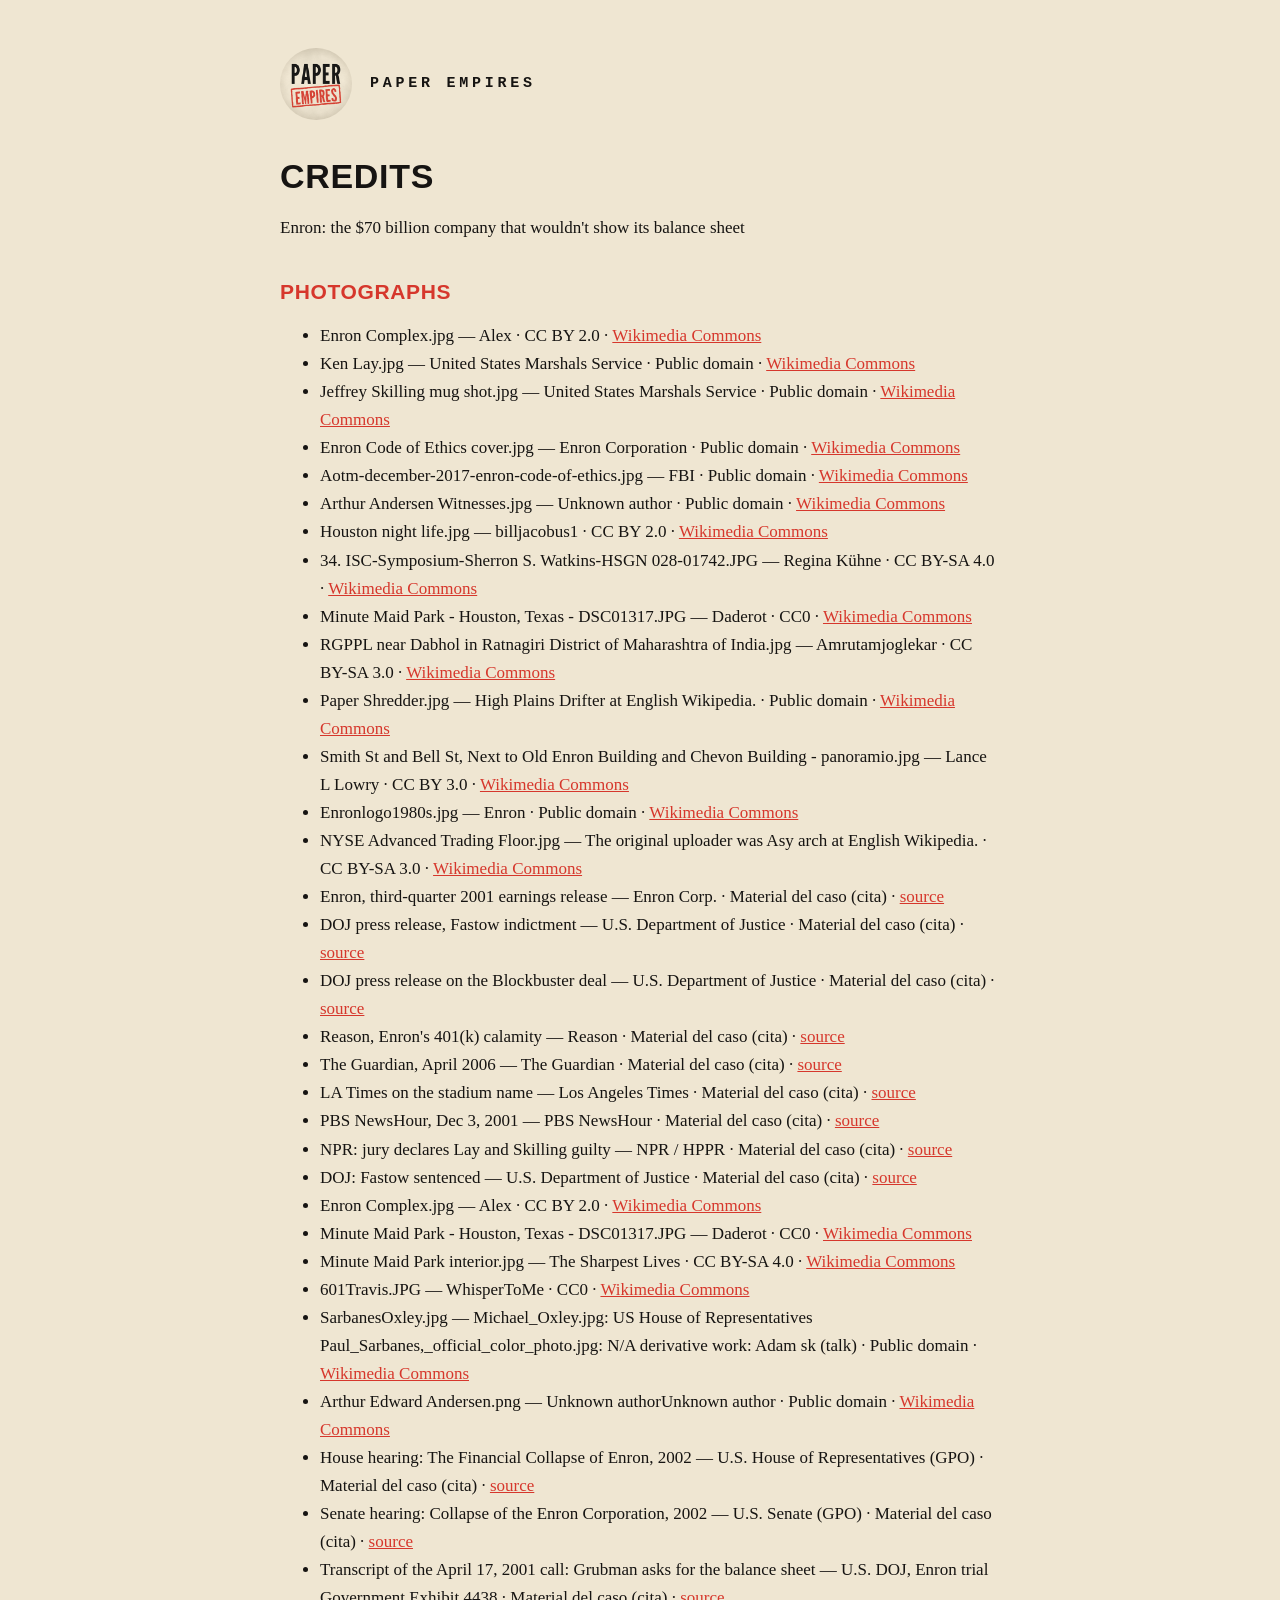
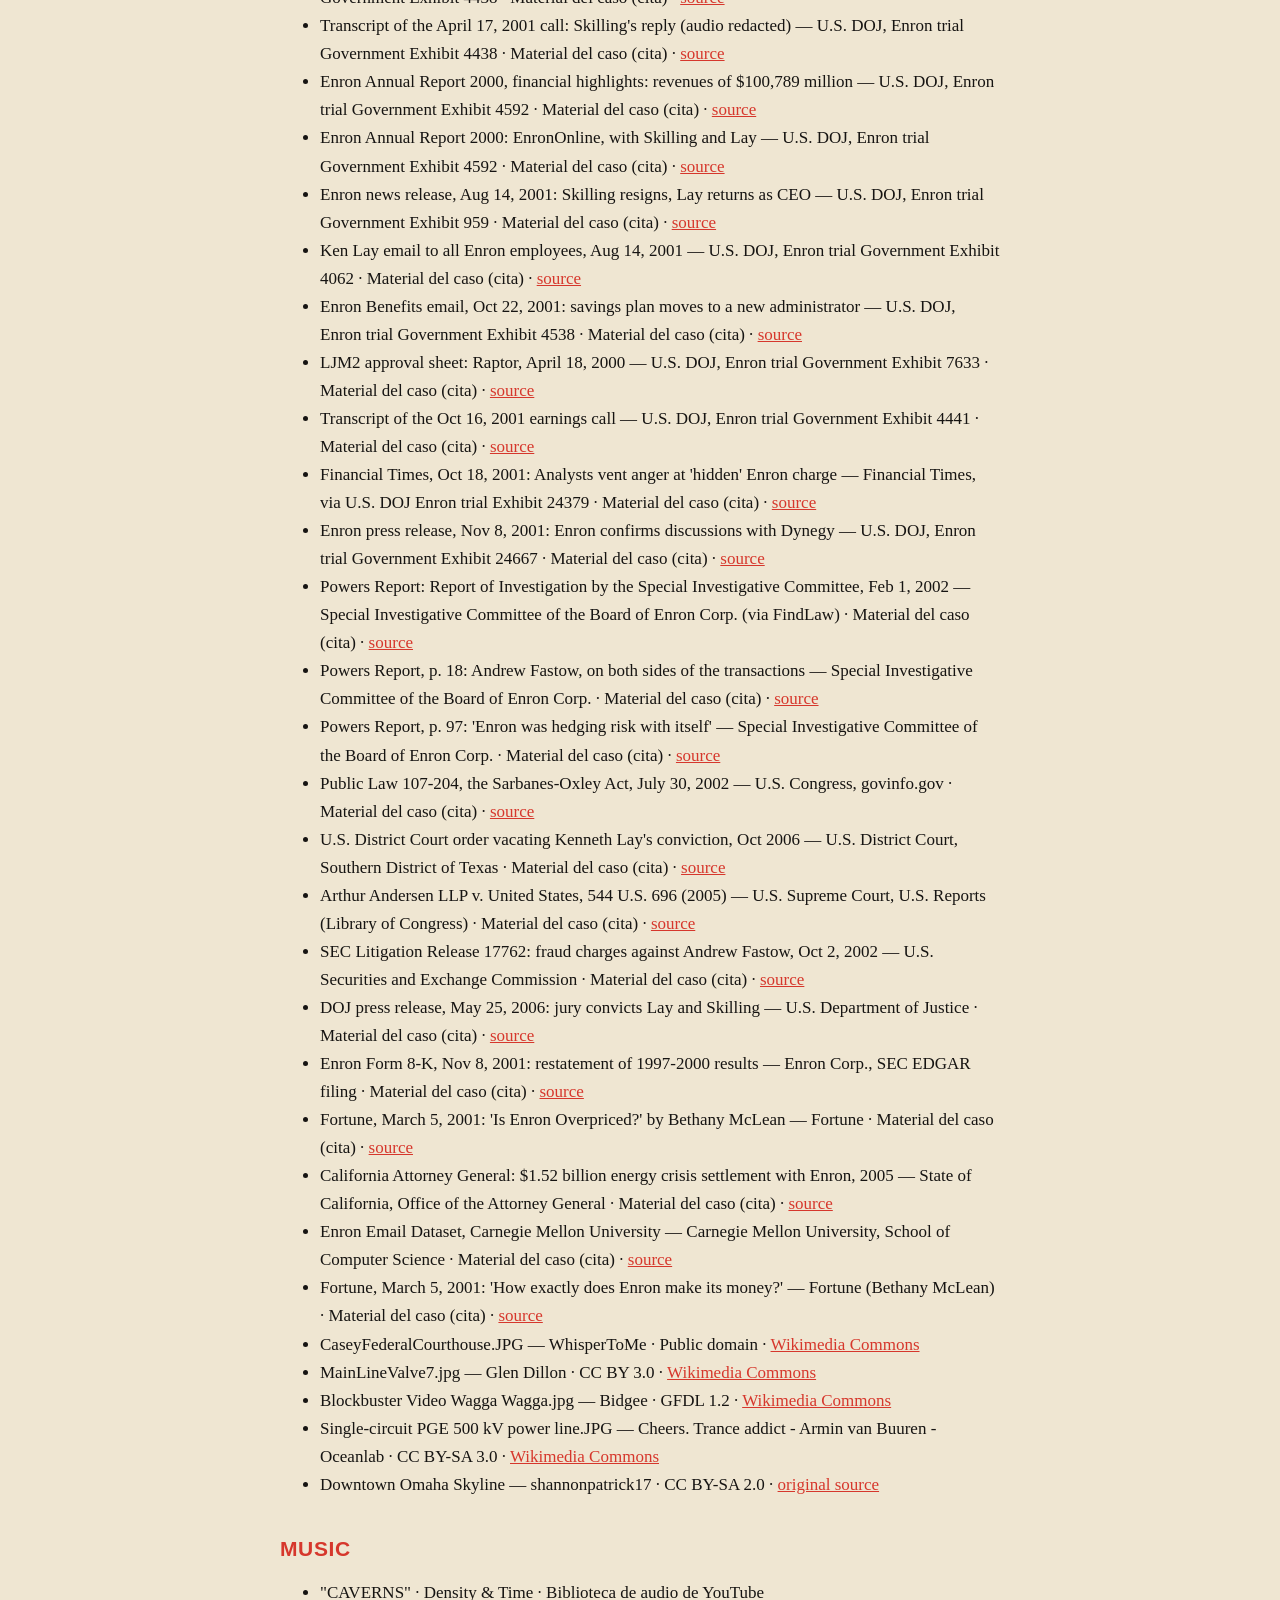
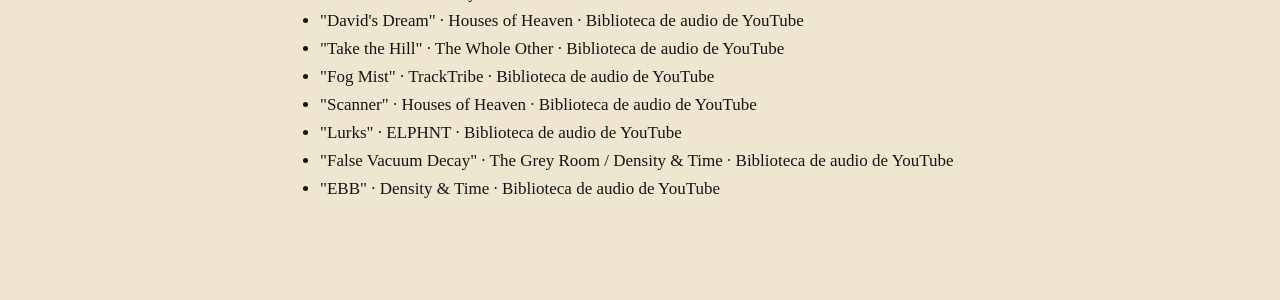
==== creditos/001-enron-en.html @ fd5f65e3 "Auto-sync 2026-11-05 07:31 (1 files)" ====
<!doctype html><html lang="en"><head><meta charset="utf-8"><meta name="viewport" content="width=device-width, initial-scale=1"><title>Credits · Enron: the $70 billion company that wouldn't show its balance sheet</title><link rel="stylesheet" href="../estilo.css"></head><body><main><header><img src="../logo-240.png" alt="Paper Empires"><a href="../">Paper Empires</a></header><h1>Credits</h1><p>Enron: the $70 billion company that wouldn't show its balance sheet</p><h2>Photographs</h2><ul><li>Enron Complex.jpg — Alex · CC BY 2.0 · <a href="https://commons.wikimedia.org/wiki/File:Enron_Complex.jpg">Wikimedia Commons</a></li><li>Ken Lay.jpg — United States Marshals Service · Public domain · <a href="https://commons.wikimedia.org/wiki/File:Ken_Lay.jpg">Wikimedia Commons</a></li><li>Jeffrey Skilling mug shot.jpg — United States Marshals Service · Public domain · <a href="https://commons.wikimedia.org/wiki/File:Jeffrey_Skilling_mug_shot.jpg">Wikimedia Commons</a></li><li>Enron Code of Ethics cover.jpg — Enron Corporation · Public domain · <a href="https://commons.wikimedia.org/wiki/File:Enron_Code_of_Ethics_cover.jpg">Wikimedia Commons</a></li><li>Aotm-december-2017-enron-code-of-ethics.jpg — FBI · Public domain · <a href="https://commons.wikimedia.org/wiki/File:Aotm-december-2017-enron-code-of-ethics.jpg">Wikimedia Commons</a></li><li>Arthur Andersen Witnesses.jpg — Unknown author · Public domain · <a href="https://commons.wikimedia.org/wiki/File:Arthur_Andersen_Witnesses.jpg">Wikimedia Commons</a></li><li>Houston night life.jpg — billjacobus1 · CC BY 2.0 · <a href="https://commons.wikimedia.org/wiki/File:Houston_night_life.jpg">Wikimedia Commons</a></li><li>34. ISC-Symposium-Sherron S. Watkins-HSGN 028-01742.JPG — Regina Kühne · CC BY-SA 4.0 · <a href="https://commons.wikimedia.org/wiki/File:34._ISC-Symposium-Sherron_S._Watkins-HSGN_028-01742.JPG">Wikimedia Commons</a></li><li>Minute Maid Park - Houston, Texas - DSC01317.JPG — Daderot · CC0 · <a href="https://commons.wikimedia.org/wiki/File:Minute_Maid_Park_-_Houston,_Texas_-_DSC01317.JPG">Wikimedia Commons</a></li><li>RGPPL near Dabhol in Ratnagiri District of Maharashtra of India.jpg — Amrutamjoglekar · CC BY-SA 3.0 · <a href="https://commons.wikimedia.org/wiki/File:RGPPL_near_Dabhol_in_Ratnagiri_District_of_Maharashtra_of_India.jpg">Wikimedia Commons</a></li><li>Paper Shredder.jpg — High Plains Drifter at English Wikipedia. · Public domain · <a href="https://commons.wikimedia.org/wiki/File:Paper_Shredder.jpg">Wikimedia Commons</a></li><li>Smith St and Bell St, Next to Old Enron Building and Chevon Building - panoramio.jpg — Lance L Lowry · CC BY 3.0 · <a href="https://commons.wikimedia.org/wiki/File:Smith_St_and_Bell_St,_Next_to_Old_Enron_Building_and_Chevon_Building_-_panoramio.jpg">Wikimedia Commons</a></li><li>Enronlogo1980s.jpg — Enron · Public domain · <a href="https://commons.wikimedia.org/wiki/File:Enronlogo1980s.jpg">Wikimedia Commons</a></li><li>NYSE Advanced Trading Floor.jpg — The original uploader was Asy arch at English Wikipedia. · CC BY-SA 3.0 · <a href="https://commons.wikimedia.org/wiki/File:NYSE_Advanced_Trading_Floor.jpg">Wikimedia Commons</a></li><li>Enron, third-quarter 2001 earnings release — Enron Corp. · Material del caso (cita) · <a href="https://picker.uchicago.edu/Enron/EarningsRelease%2810-16-01%29.pdf">source</a></li><li>DOJ press release, Fastow indictment — U.S. Department of Justice · Material del caso (cita) · <a href="https://www.justice.gov/archive/opa/pr/2002/October/02_crm_568.htm">source</a></li><li>DOJ press release on the Blockbuster deal — U.S. Department of Justice · Material del caso (cita) · <a href="https://www.justice.gov/archive/opa/pr/2003/March/03_crm_153.htm">source</a></li><li>Reason, Enron's 401(k) calamity — Reason · Material del caso (cita) · <a href="https://reason.com/2001/12/27/enrons-401k-calamity/">source</a></li><li>The Guardian, April 2006 — The Guardian · Material del caso (cita) · <a href="https://www.theguardian.com/business/2006/apr/14/corporatefraud.enron">source</a></li><li>LA Times on the stadium name — Los Angeles Times · Material del caso (cita) · <a href="https://www.latimes.com/archives/la-xpm-2002-feb-28-sp-enron28-story.html">source</a></li><li>PBS NewsHour, Dec 3, 2001 — PBS NewsHour · Material del caso (cita) · <a href="https://www.pbs.org/newshour/economy/business-july-dec01-enron_12-03">source</a></li><li>NPR: jury declares Lay and Skilling guilty — NPR / HPPR · Material del caso (cita) · <a href="https://www.hppr.org/2006-05-25/jury-declares-lay-and-skilling-guilty-of-fraud">source</a></li><li>DOJ: Fastow sentenced — U.S. Department of Justice · Material del caso (cita) · <a href="https://www.justice.gov/archive/opa/pr/2006/September/06_crm_647.html">source</a></li><li>Enron Complex.jpg — Alex · CC BY 2.0 · <a href="https://commons.wikimedia.org/wiki/File:Enron_Complex.jpg">Wikimedia Commons</a></li><li>Minute Maid Park - Houston, Texas - DSC01317.JPG — Daderot · CC0 · <a href="https://commons.wikimedia.org/wiki/File:Minute_Maid_Park_-_Houston,_Texas_-_DSC01317.JPG">Wikimedia Commons</a></li><li>Minute Maid Park interior.jpg — The Sharpest Lives · CC BY-SA 4.0 · <a href="https://commons.wikimedia.org/wiki/File:Minute_Maid_Park_interior.jpg">Wikimedia Commons</a></li><li>601Travis.JPG — WhisperToMe · CC0 · <a href="https://commons.wikimedia.org/wiki/File:601Travis.JPG">Wikimedia Commons</a></li><li>SarbanesOxley.jpg — Michael_Oxley.jpg: US House of Representatives Paul_Sarbanes,_official_color_photo.jpg: N/A derivative work: Adam sk (talk) · Public domain · <a href="https://commons.wikimedia.org/wiki/File:SarbanesOxley.jpg">Wikimedia Commons</a></li><li>Arthur Edward Andersen.png — Unknown authorUnknown author · Public domain · <a href="https://commons.wikimedia.org/wiki/File:Arthur_Edward_Andersen.png">Wikimedia Commons</a></li><li>House hearing: The Financial Collapse of Enron, 2002 — U.S. House of Representatives (GPO) · Material del caso (cita) · <a href="https://commons.wikimedia.org/wiki/File:THE_FINANCIAL_COLLAPSE_OF_ENRON_(IA_gov.gpo.fdsys.CHRG-107hhrg78506).pdf">source</a></li><li>Senate hearing: Collapse of the Enron Corporation, 2002 — U.S. Senate (GPO) · Material del caso (cita) · <a href="https://commons.wikimedia.org/wiki/File:COLLAPSE_OF_THE_ENRON_CORPORATION_(IA_gov.gpo.fdsys.CHRG-107shrg88896).pdf">source</a></li><li>Transcript of the April 17, 2001 call: Grubman asks for the balance sheet — U.S. DOJ, Enron trial Government Exhibit 4438 · Material del caso (cita) · <a href="https://www.justice.gov/archive/enron/exhibit/02-14/BBC-0001/Images/4438.001.PDF">source</a></li><li>Transcript of the April 17, 2001 call: Skilling's reply (audio redacted) — U.S. DOJ, Enron trial Government Exhibit 4438 · Material del caso (cita) · <a href="https://www.justice.gov/archive/enron/exhibit/02-14/BBC-0001/Images/4438.001.PDF">source</a></li><li>Enron Annual Report 2000, financial highlights: revenues of $100,789 million — U.S. DOJ, Enron trial Government Exhibit 4592 · Material del caso (cita) · <a href="https://www.justice.gov/archive/enron/exhibit/03-21/BBC-0001/Images/4592.001.PDF">source</a></li><li>Enron Annual Report 2000: EnronOnline, with Skilling and Lay — U.S. DOJ, Enron trial Government Exhibit 4592 · Material del caso (cita) · <a href="https://www.justice.gov/archive/enron/exhibit/03-21/BBC-0001/Images/4592.001.PDF">source</a></li><li>Enron news release, Aug 14, 2001: Skilling resigns, Lay returns as CEO — U.S. DOJ, Enron trial Government Exhibit 959 · Material del caso (cita) · <a href="https://www.justice.gov/archive/enron/exhibit/02-02/BBC-0001/Images/EXH023-00160.PDF">source</a></li><li>Ken Lay email to all Enron employees, Aug 14, 2001 — U.S. DOJ, Enron trial Government Exhibit 4062 · Material del caso (cita) · <a href="https://www.justice.gov/archive/enron/exhibit/03-02/BBC-0001/Images/EXH063-00135.PDF">source</a></li><li>Enron Benefits email, Oct 22, 2001: savings plan moves to a new administrator — U.S. DOJ, Enron trial Government Exhibit 4538 · Material del caso (cita) · <a href="https://www.justice.gov/archive/enron/exhibit/02-21/BBC-0001/Images/4538.001.PDF">source</a></li><li>LJM2 approval sheet: Raptor, April 18, 2000 — U.S. DOJ, Enron trial Government Exhibit 7633 · Material del caso (cita) · <a href="https://www.justice.gov/archive/enron/exhibit/03-15/BBC-0001/Images/7633.001.PDF">source</a></li><li>Transcript of the Oct 16, 2001 earnings call — U.S. DOJ, Enron trial Government Exhibit 4441 · Material del caso (cita) · <a href="https://www.justice.gov/archive/enron/exhibit/02-21/BBC-0001/Images/4441.001.PDF">source</a></li><li>Financial Times, Oct 18, 2001: Analysts vent anger at 'hidden' Enron charge — Financial Times, via U.S. DOJ Enron trial Exhibit 24379 · Material del caso (cita) · <a href="https://www.justice.gov/archive/enron/exhibit/04-27/BBC-0001/Images/24379.001.PDF">source</a></li><li>Enron press release, Nov 8, 2001: Enron confirms discussions with Dynegy — U.S. DOJ, Enron trial Government Exhibit 24667 · Material del caso (cita) · <a href="https://www.justice.gov/archive/enron/exhibit/04-19/BBC-0001/Images/24667.001.PDF">source</a></li><li>Powers Report: Report of Investigation by the Special Investigative Committee, Feb 1, 2002 — Special Investigative Committee of the Board of Enron Corp. (via FindLaw) · Material del caso (cita) · <a href="https://web.archive.org/web/2002/http://news.findlaw.com/hdocs/docs/enron/sicreport/sicreport020102.pdf">source</a></li><li>Powers Report, p. 18: Andrew Fastow, on both sides of the transactions — Special Investigative Committee of the Board of Enron Corp. · Material del caso (cita) · <a href="https://web.archive.org/web/2002/http://news.findlaw.com/hdocs/docs/enron/sicreport/sicreport020102.pdf">source</a></li><li>Powers Report, p. 97: 'Enron was hedging risk with itself' — Special Investigative Committee of the Board of Enron Corp. · Material del caso (cita) · <a href="https://web.archive.org/web/2002/http://news.findlaw.com/hdocs/docs/enron/sicreport/sicreport020102.pdf">source</a></li><li>Public Law 107-204, the Sarbanes-Oxley Act, July 30, 2002 — U.S. Congress, govinfo.gov · Material del caso (cita) · <a href="https://www.govinfo.gov/content/pkg/PLAW-107publ204/pdf/PLAW-107publ204.pdf">source</a></li><li>U.S. District Court order vacating Kenneth Lay's conviction, Oct 2006 — U.S. District Court, Southern District of Texas · Material del caso (cita) · <a href="https://www.txs.uscourts.gov/sites/txs/files/laydismissal.pdf">source</a></li><li>Arthur Andersen LLP v. United States, 544 U.S. 696 (2005) — U.S. Supreme Court, U.S. Reports (Library of Congress) · Material del caso (cita) · <a href="https://tile.loc.gov/storage-services/service/ll/usrep/usrep544/usrep544696/usrep544696.pdf">source</a></li><li>SEC Litigation Release 17762: fraud charges against Andrew Fastow, Oct 2, 2002 — U.S. Securities and Exchange Commission · Material del caso (cita) · <a href="https://www.sec.gov/litigation/litreleases/lr17762.htm">source</a></li><li>DOJ press release, May 25, 2006: jury convicts Lay and Skilling — U.S. Department of Justice · Material del caso (cita) · <a href="https://www.justice.gov/archive/opa/pr/2006/May/06_crm_328.html">source</a></li><li>Enron Form 8-K, Nov 8, 2001: restatement of 1997-2000 results — Enron Corp., SEC EDGAR filing · Material del caso (cita) · <a href="https://www.sec.gov/Archives/edgar/data/1024401/000095012901503835/h91831e8-k.txt">source</a></li><li>Fortune, March 5, 2001: 'Is Enron Overpriced?' by Bethany McLean — Fortune · Material del caso (cita) · <a href="https://fortune.com/article/is-enron-overpriced-fortune-2001/">source</a></li><li>California Attorney General: $1.52 billion energy crisis settlement with Enron, 2005 — State of California, Office of the Attorney General · Material del caso (cita) · <a href="https://oag.ca.gov/node/30172">source</a></li><li>Enron Email Dataset, Carnegie Mellon University — Carnegie Mellon University, School of Computer Science · Material del caso (cita) · <a href="https://www.cs.cmu.edu/~enron/">source</a></li><li>Fortune, March 5, 2001: 'How exactly does Enron make its money?' — Fortune (Bethany McLean) · Material del caso (cita) · <a href="https://fortune.com/article/is-enron-overpriced-fortune-2001/">source</a></li><li>CaseyFederalCourthouse.JPG — WhisperToMe · Public domain · <a href="https://commons.wikimedia.org/wiki/File:CaseyFederalCourthouse.JPG">Wikimedia Commons</a></li><li>MainLineValve7.jpg — Glen Dillon · CC BY 3.0 · <a href="https://commons.wikimedia.org/wiki/File:MainLineValve7.jpg">Wikimedia Commons</a></li><li>Blockbuster Video Wagga Wagga.jpg — Bidgee · GFDL 1.2 · <a href="https://commons.wikimedia.org/wiki/File:Blockbuster_Video_Wagga_Wagga.jpg">Wikimedia Commons</a></li><li>Single-circuit PGE 500 kV power line.JPG — Cheers. Trance addict - Armin van Buuren - Oceanlab · CC BY-SA 3.0 · <a href="https://commons.wikimedia.org/wiki/File:Single-circuit_PGE_500_kV_power_line.JPG">Wikimedia Commons</a></li><li>Downtown Omaha Skyline — shannonpatrick17 · CC BY-SA 2.0 · <a href="https://www.flickr.com/photos/10799351@N00/367151351">original source</a></li></ul><h2>Music</h2><ul><li>"CAVERNS" · Density &amp; Time · Biblioteca de audio de YouTube</li><li>"David's Dream" · Houses of Heaven · Biblioteca de audio de YouTube</li><li>"Take the Hill" · The Whole Other · Biblioteca de audio de YouTube</li><li>"Fog Mist" · TrackTribe · Biblioteca de audio de YouTube</li><li>"Scanner" · Houses of Heaven · Biblioteca de audio de YouTube</li><li>"Lurks" · ELPHNT · Biblioteca de audio de YouTube</li><li>"False Vacuum Decay" · The Grey Room / Density &amp; Time · Biblioteca de audio de YouTube</li><li>"EBB" · Density &amp; Time · Biblioteca de audio de YouTube</li></ul></main></body></html>
---- estilo.css ----
:root { --tinta: #161412; --crema: #efe6d2; --gris: #6b6155; --rojo: #d6372c; }
* { box-sizing: border-box; }
body { margin: 0; background: var(--crema); color: var(--tinta); font: 17px/1.65 Georgia, "Times New Roman", serif; }
main { max-width: 760px; margin: 0 auto; padding: 48px 20px 80px; }
header { display: flex; align-items: center; gap: 18px; margin-bottom: 36px; }
header img { width: 72px; height: 72px; border-radius: 50%; }
header a { color: var(--tinta); text-decoration: none; font: 600 15px/1.2 "Courier New", monospace; letter-spacing: 0.25em; text-transform: uppercase; }
h1 { font: 700 34px/1.2 Impact, "Arial Narrow", sans-serif; letter-spacing: 0.02em; text-transform: uppercase; margin: 0 0 8px; }
h2 { font: 700 21px/1.3 Impact, "Arial Narrow", sans-serif; letter-spacing: 0.03em; text-transform: uppercase; color: var(--rojo); margin: 36px 0 8px; }
p, li { color: var(--tinta); }
.fecha, footer { color: var(--gris); font: 14px/1.5 "Courier New", monospace; }
a { color: var(--rojo); }
hr { border: 0; border-top: 1px solid #cfc3a8; margin: 56px 0 24px; }
nav { margin-top: 28px; display: flex; gap: 22px; flex-wrap: wrap; font: 15px "Courier New", monospace; }
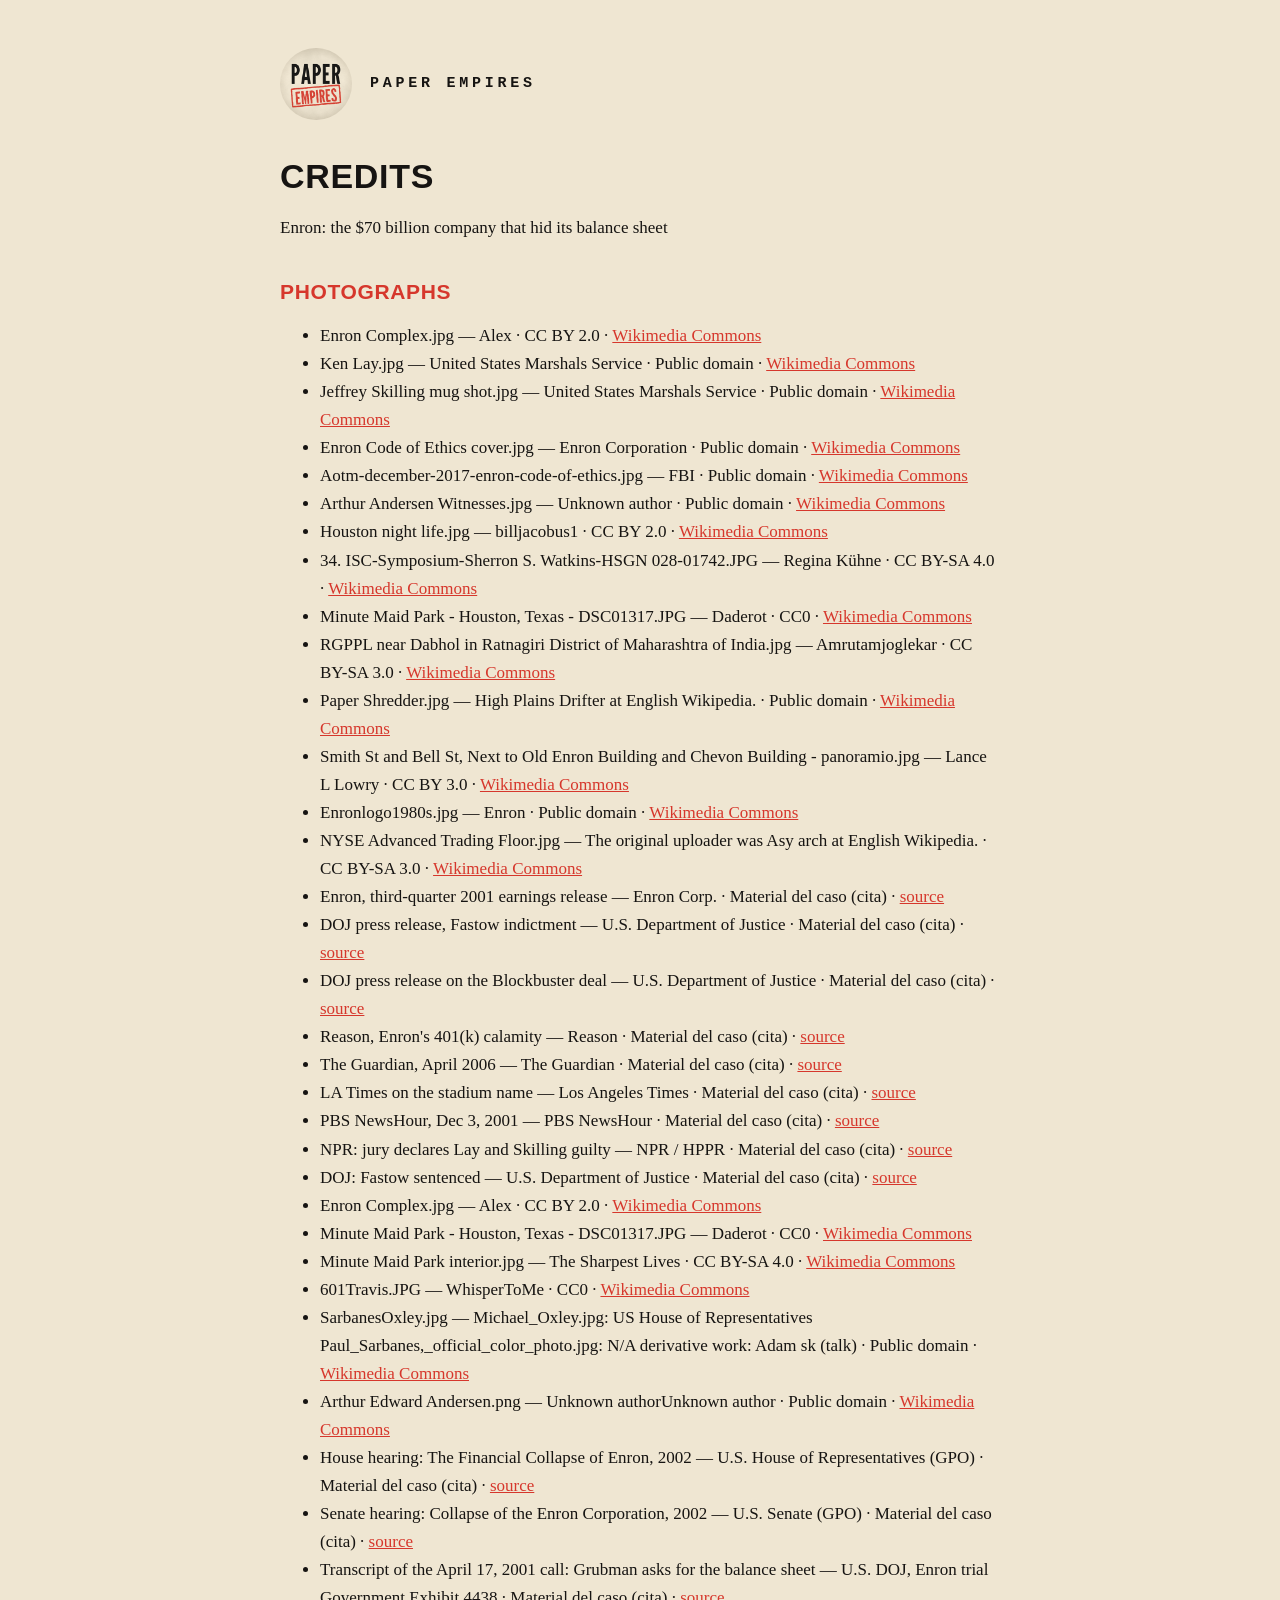
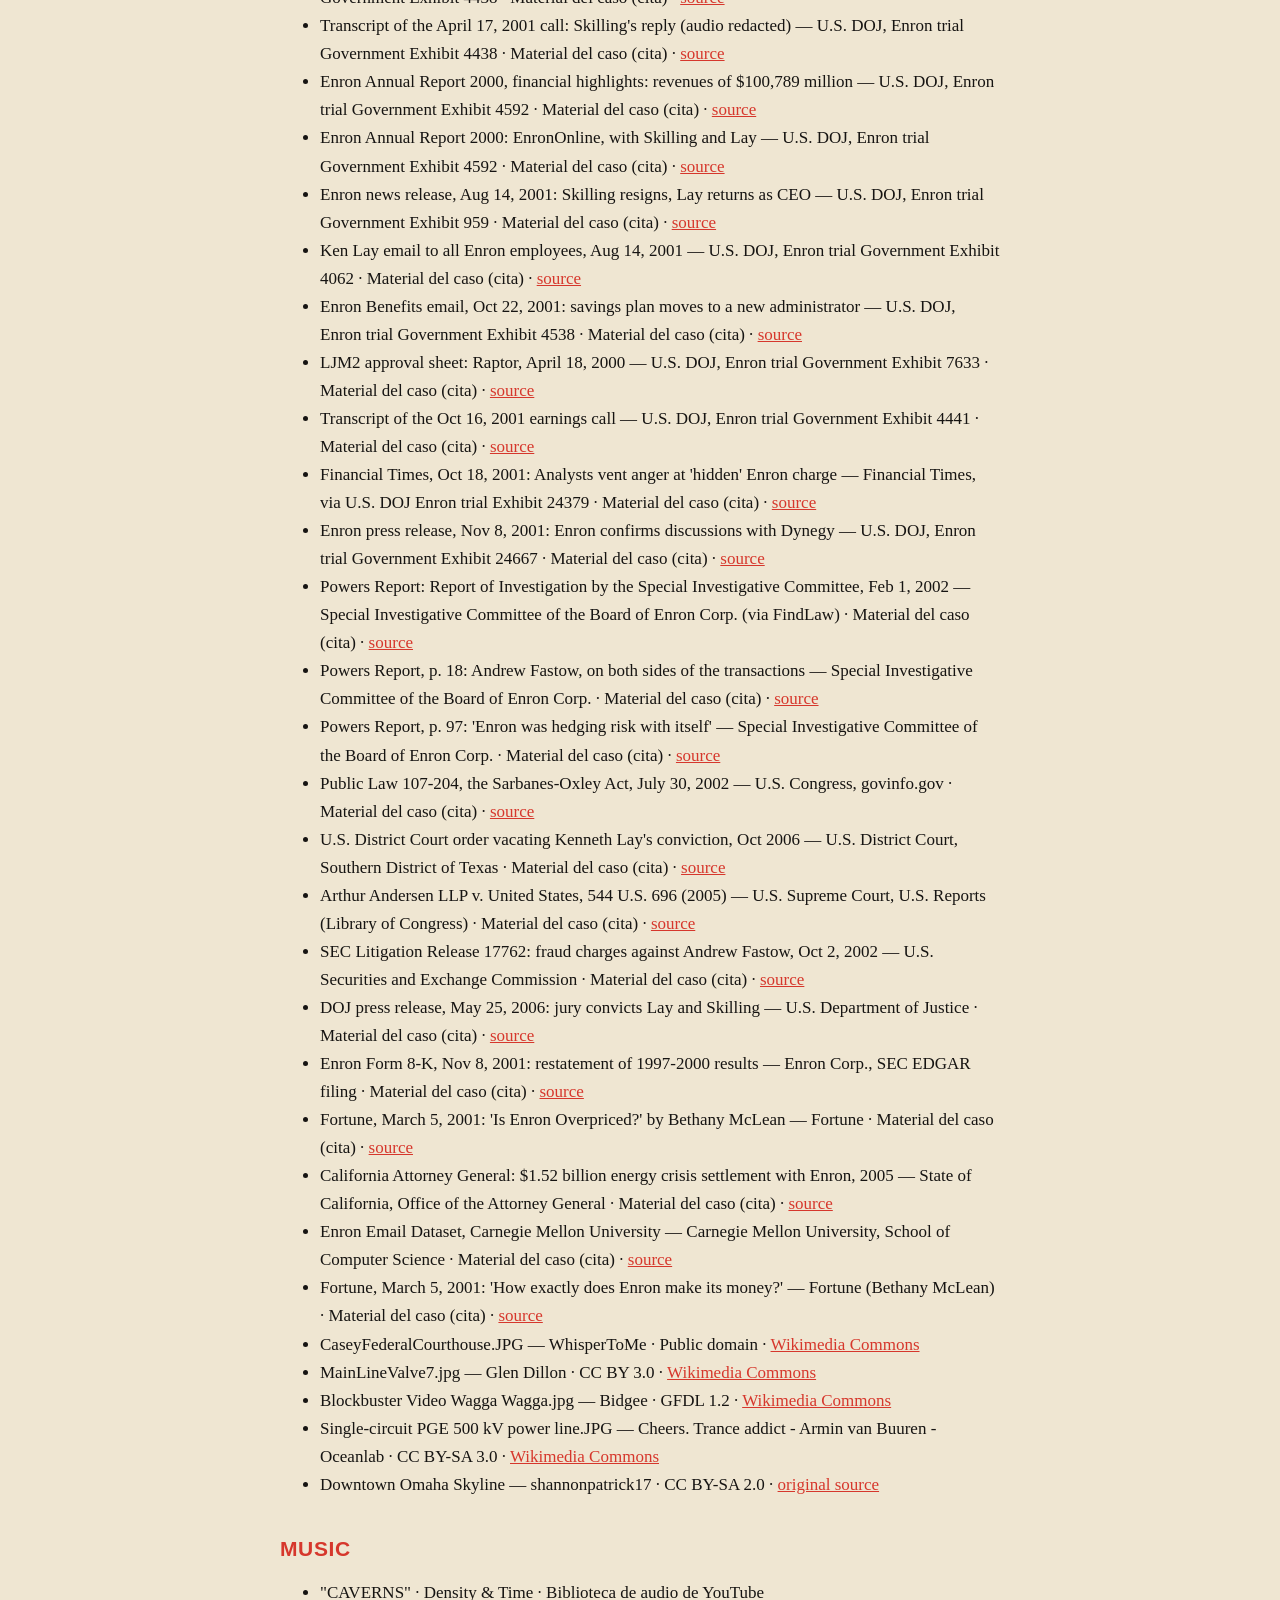
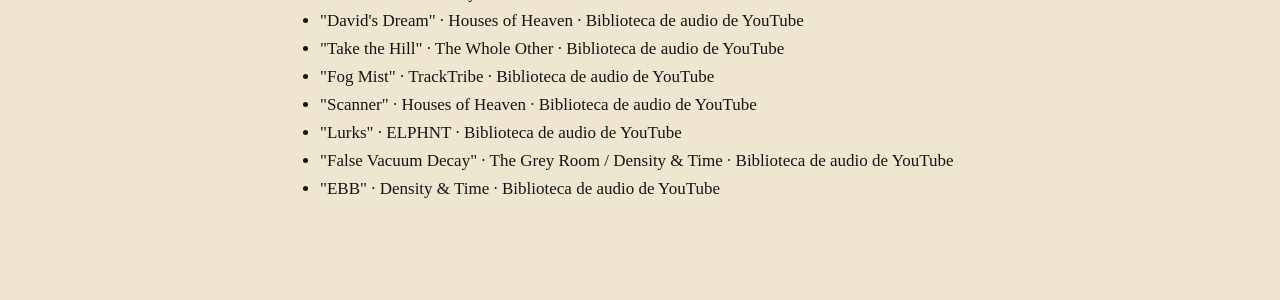
==== commit ca57dab4: "Auto-sync 2026-11-05 16:15 (1 files)" ====
--- a/creditos/001-enron-en.html
+++ b/creditos/001-enron-en.html
@@ -1 +1 @@
-<!doctype html><html lang="en"><head><meta charset="utf-8"><meta name="viewport" content="width=device-width, initial-scale=1"><title>Credits · Enron: the $70 billion company that wouldn't show its balance sheet</title><link rel="stylesheet" href="../estilo.css"></head><body><main><header><img src="../logo-240.png" alt="Paper Empires"><a href="../">Paper Empires</a></header><h1>Credits</h1><p>Enron: the $70 billion company that wouldn't show its balance sheet</p><h2>Photographs</h2><ul><li>Enron Complex.jpg — Alex · CC BY 2.0 · <a href="https://commons.wikimedia.org/wiki/File:Enron_Complex.jpg">Wikimedia Commons</a></li><li>Ken Lay.jpg — United States Marshals Service · Public domain · <a href="https://commons.wikimedia.org/wiki/File:Ken_Lay.jpg">Wikimedia Commons</a></li><li>Jeffrey Skilling mug shot.jpg — United States Marshals Service · Public domain · <a href="https://commons.wikimedia.org/wiki/File:Jeffrey_Skilling_mug_shot.jpg">Wikimedia Commons</a></li><li>Enron Code of Ethics cover.jpg — Enron Corporation · Public domain · <a href="https://commons.wikimedia.org/wiki/File:Enron_Code_of_Ethics_cover.jpg">Wikimedia Commons</a></li><li>Aotm-december-2017-enron-code-of-ethics.jpg — FBI · Public domain · <a href="https://commons.wikimedia.org/wiki/File:Aotm-december-2017-enron-code-of-ethics.jpg">Wikimedia Commons</a></li><li>Arthur Andersen Witnesses.jpg — Unknown author · Public domain · <a href="https://commons.wikimedia.org/wiki/File:Arthur_Andersen_Witnesses.jpg">Wikimedia Commons</a></li><li>Houston night life.jpg — billjacobus1 · CC BY 2.0 · <a href="https://commons.wikimedia.org/wiki/File:Houston_night_life.jpg">Wikimedia Commons</a></li><li>34. ISC-Symposium-Sherron S. Watkins-HSGN 028-01742.JPG — Regina Kühne · CC BY-SA 4.0 · <a href="https://commons.wikimedia.org/wiki/File:34._ISC-Symposium-Sherron_S._Watkins-HSGN_028-01742.JPG">Wikimedia Commons</a></li><li>Minute Maid Park - Houston, Texas - DSC01317.JPG — Daderot · CC0 · <a href="https://commons.wikimedia.org/wiki/File:Minute_Maid_Park_-_Houston,_Texas_-_DSC01317.JPG">Wikimedia Commons</a></li><li>RGPPL near Dabhol in Ratnagiri District of Maharashtra of India.jpg — Amrutamjoglekar · CC BY-SA 3.0 · <a href="https://commons.wikimedia.org/wiki/File:RGPPL_near_Dabhol_in_Ratnagiri_District_of_Maharashtra_of_India.jpg">Wikimedia Commons</a></li><li>Paper Shredder.jpg — High Plains Drifter at English Wikipedia. · Public domain · <a href="https://commons.wikimedia.org/wiki/File:Paper_Shredder.jpg">Wikimedia Commons</a></li><li>Smith St and Bell St, Next to Old Enron Building and Chevon Building - panoramio.jpg — Lance L Lowry · CC BY 3.0 · <a href="https://commons.wikimedia.org/wiki/File:Smith_St_and_Bell_St,_Next_to_Old_Enron_Building_and_Chevon_Building_-_panoramio.jpg">Wikimedia Commons</a></li><li>Enronlogo1980s.jpg — Enron · Public domain · <a href="https://commons.wikimedia.org/wiki/File:Enronlogo1980s.jpg">Wikimedia Commons</a></li><li>NYSE Advanced Trading Floor.jpg — The original uploader was Asy arch at English Wikipedia. · CC BY-SA 3.0 · <a href="https://commons.wikimedia.org/wiki/File:NYSE_Advanced_Trading_Floor.jpg">Wikimedia Commons</a></li><li>Enron, third-quarter 2001 earnings release — Enron Corp. · Material del caso (cita) · <a href="https://picker.uchicago.edu/Enron/EarningsRelease%2810-16-01%29.pdf">source</a></li><li>DOJ press release, Fastow indictment — U.S. Department of Justice · Material del caso (cita) · <a href="https://www.justice.gov/archive/opa/pr/2002/October/02_crm_568.htm">source</a></li><li>DOJ press release on the Blockbuster deal — U.S. Department of Justice · Material del caso (cita) · <a href="https://www.justice.gov/archive/opa/pr/2003/March/03_crm_153.htm">source</a></li><li>Reason, Enron's 401(k) calamity — Reason · Material del caso (cita) · <a href="https://reason.com/2001/12/27/enrons-401k-calamity/">source</a></li><li>The Guardian, April 2006 — The Guardian · Material del caso (cita) · <a href="https://www.theguardian.com/business/2006/apr/14/corporatefraud.enron">source</a></li><li>LA Times on the stadium name — Los Angeles Times · Material del caso (cita) · <a href="https://www.latimes.com/archives/la-xpm-2002-feb-28-sp-enron28-story.html">source</a></li><li>PBS NewsHour, Dec 3, 2001 — PBS NewsHour · Material del caso (cita) · <a href="https://www.pbs.org/newshour/economy/business-july-dec01-enron_12-03">source</a></li><li>NPR: jury declares Lay and Skilling guilty — NPR / HPPR · Material del caso (cita) · <a href="https://www.hppr.org/2006-05-25/jury-declares-lay-and-skilling-guilty-of-fraud">source</a></li><li>DOJ: Fastow sentenced — U.S. Department of Justice · Material del caso (cita) · <a href="https://www.justice.gov/archive/opa/pr/2006/September/06_crm_647.html">source</a></li><li>Enron Complex.jpg — Alex · CC BY 2.0 · <a href="https://commons.wikimedia.org/wiki/File:Enron_Complex.jpg">Wikimedia Commons</a></li><li>Minute Maid Park - Houston, Texas - DSC01317.JPG — Daderot · CC0 · <a href="https://commons.wikimedia.org/wiki/File:Minute_Maid_Park_-_Houston,_Texas_-_DSC01317.JPG">Wikimedia Commons</a></li><li>Minute Maid Park interior.jpg — The Sharpest Lives · CC BY-SA 4.0 · <a href="https://commons.wikimedia.org/wiki/File:Minute_Maid_Park_interior.jpg">Wikimedia Commons</a></li><li>601Travis.JPG — WhisperToMe · CC0 · <a href="https://commons.wikimedia.org/wiki/File:601Travis.JPG">Wikimedia Commons</a></li><li>SarbanesOxley.jpg — Michael_Oxley.jpg: US House of Representatives Paul_Sarbanes,_official_color_photo.jpg: N/A derivative work: Adam sk (talk) · Public domain · <a href="https://commons.wikimedia.org/wiki/File:SarbanesOxley.jpg">Wikimedia Commons</a></li><li>Arthur Edward Andersen.png — Unknown authorUnknown author · Public domain · <a href="https://commons.wikimedia.org/wiki/File:Arthur_Edward_Andersen.png">Wikimedia Commons</a></li><li>House hearing: The Financial Collapse of Enron, 2002 — U.S. House of Representatives (GPO) · Material del caso (cita) · <a href="https://commons.wikimedia.org/wiki/File:THE_FINANCIAL_COLLAPSE_OF_ENRON_(IA_gov.gpo.fdsys.CHRG-107hhrg78506).pdf">source</a></li><li>Senate hearing: Collapse of the Enron Corporation, 2002 — U.S. Senate (GPO) · Material del caso (cita) · <a href="https://commons.wikimedia.org/wiki/File:COLLAPSE_OF_THE_ENRON_CORPORATION_(IA_gov.gpo.fdsys.CHRG-107shrg88896).pdf">source</a></li><li>Transcript of the April 17, 2001 call: Grubman asks for the balance sheet — U.S. DOJ, Enron trial Government Exhibit 4438 · Material del caso (cita) · <a href="https://www.justice.gov/archive/enron/exhibit/02-14/BBC-0001/Images/4438.001.PDF">source</a></li><li>Transcript of the April 17, 2001 call: Skilling's reply (audio redacted) — U.S. DOJ, Enron trial Government Exhibit 4438 · Material del caso (cita) · <a href="https://www.justice.gov/archive/enron/exhibit/02-14/BBC-0001/Images/4438.001.PDF">source</a></li><li>Enron Annual Report 2000, financial highlights: revenues of $100,789 million — U.S. DOJ, Enron trial Government Exhibit 4592 · Material del caso (cita) · <a href="https://www.justice.gov/archive/enron/exhibit/03-21/BBC-0001/Images/4592.001.PDF">source</a></li><li>Enron Annual Report 2000: EnronOnline, with Skilling and Lay — U.S. DOJ, Enron trial Government Exhibit 4592 · Material del caso (cita) · <a href="https://www.justice.gov/archive/enron/exhibit/03-21/BBC-0001/Images/4592.001.PDF">source</a></li><li>Enron news release, Aug 14, 2001: Skilling resigns, Lay returns as CEO — U.S. DOJ, Enron trial Government Exhibit 959 · Material del caso (cita) · <a href="https://www.justice.gov/archive/enron/exhibit/02-02/BBC-0001/Images/EXH023-00160.PDF">source</a></li><li>Ken Lay email to all Enron employees, Aug 14, 2001 — U.S. DOJ, Enron trial Government Exhibit 4062 · Material del caso (cita) · <a href="https://www.justice.gov/archive/enron/exhibit/03-02/BBC-0001/Images/EXH063-00135.PDF">source</a></li><li>Enron Benefits email, Oct 22, 2001: savings plan moves to a new administrator — U.S. DOJ, Enron trial Government Exhibit 4538 · Material del caso (cita) · <a href="https://www.justice.gov/archive/enron/exhibit/02-21/BBC-0001/Images/4538.001.PDF">source</a></li><li>LJM2 approval sheet: Raptor, April 18, 2000 — U.S. DOJ, Enron trial Government Exhibit 7633 · Material del caso (cita) · <a href="https://www.justice.gov/archive/enron/exhibit/03-15/BBC-0001/Images/7633.001.PDF">source</a></li><li>Transcript of the Oct 16, 2001 earnings call — U.S. DOJ, Enron trial Government Exhibit 4441 · Material del caso (cita) · <a href="https://www.justice.gov/archive/enron/exhibit/02-21/BBC-0001/Images/4441.001.PDF">source</a></li><li>Financial Times, Oct 18, 2001: Analysts vent anger at 'hidden' Enron charge — Financial Times, via U.S. DOJ Enron trial Exhibit 24379 · Material del caso (cita) · <a href="https://www.justice.gov/archive/enron/exhibit/04-27/BBC-0001/Images/24379.001.PDF">source</a></li><li>Enron press release, Nov 8, 2001: Enron confirms discussions with Dynegy — U.S. DOJ, Enron trial Government Exhibit 24667 · Material del caso (cita) · <a href="https://www.justice.gov/archive/enron/exhibit/04-19/BBC-0001/Images/24667.001.PDF">source</a></li><li>Powers Report: Report of Investigation by the Special Investigative Committee, Feb 1, 2002 — Special Investigative Committee of the Board of Enron Corp. (via FindLaw) · Material del caso (cita) · <a href="https://web.archive.org/web/2002/http://news.findlaw.com/hdocs/docs/enron/sicreport/sicreport020102.pdf">source</a></li><li>Powers Report, p. 18: Andrew Fastow, on both sides of the transactions — Special Investigative Committee of the Board of Enron Corp. · Material del caso (cita) · <a href="https://web.archive.org/web/2002/http://news.findlaw.com/hdocs/docs/enron/sicreport/sicreport020102.pdf">source</a></li><li>Powers Report, p. 97: 'Enron was hedging risk with itself' — Special Investigative Committee of the Board of Enron Corp. · Material del caso (cita) · <a href="https://web.archive.org/web/2002/http://news.findlaw.com/hdocs/docs/enron/sicreport/sicreport020102.pdf">source</a></li><li>Public Law 107-204, the Sarbanes-Oxley Act, July 30, 2002 — U.S. Congress, govinfo.gov · Material del caso (cita) · <a href="https://www.govinfo.gov/content/pkg/PLAW-107publ204/pdf/PLAW-107publ204.pdf">source</a></li><li>U.S. District Court order vacating Kenneth Lay's conviction, Oct 2006 — U.S. District Court, Southern District of Texas · Material del caso (cita) · <a href="https://www.txs.uscourts.gov/sites/txs/files/laydismissal.pdf">source</a></li><li>Arthur Andersen LLP v. United States, 544 U.S. 696 (2005) — U.S. Supreme Court, U.S. Reports (Library of Congress) · Material del caso (cita) · <a href="https://tile.loc.gov/storage-services/service/ll/usrep/usrep544/usrep544696/usrep544696.pdf">source</a></li><li>SEC Litigation Release 17762: fraud charges against Andrew Fastow, Oct 2, 2002 — U.S. Securities and Exchange Commission · Material del caso (cita) · <a href="https://www.sec.gov/litigation/litreleases/lr17762.htm">source</a></li><li>DOJ press release, May 25, 2006: jury convicts Lay and Skilling — U.S. Department of Justice · Material del caso (cita) · <a href="https://www.justice.gov/archive/opa/pr/2006/May/06_crm_328.html">source</a></li><li>Enron Form 8-K, Nov 8, 2001: restatement of 1997-2000 results — Enron Corp., SEC EDGAR filing · Material del caso (cita) · <a href="https://www.sec.gov/Archives/edgar/data/1024401/000095012901503835/h91831e8-k.txt">source</a></li><li>Fortune, March 5, 2001: 'Is Enron Overpriced?' by Bethany McLean — Fortune · Material del caso (cita) · <a href="https://fortune.com/article/is-enron-overpriced-fortune-2001/">source</a></li><li>California Attorney General: $1.52 billion energy crisis settlement with Enron, 2005 — State of California, Office of the Attorney General · Material del caso (cita) · <a href="https://oag.ca.gov/node/30172">source</a></li><li>Enron Email Dataset, Carnegie Mellon University — Carnegie Mellon University, School of Computer Science · Material del caso (cita) · <a href="https://www.cs.cmu.edu/~enron/">source</a></li><li>Fortune, March 5, 2001: 'How exactly does Enron make its money?' — Fortune (Bethany McLean) · Material del caso (cita) · <a href="https://fortune.com/article/is-enron-overpriced-fortune-2001/">source</a></li><li>CaseyFederalCourthouse.JPG — WhisperToMe · Public domain · <a href="https://commons.wikimedia.org/wiki/File:CaseyFederalCourthouse.JPG">Wikimedia Commons</a></li><li>MainLineValve7.jpg — Glen Dillon · CC BY 3.0 · <a href="https://commons.wikimedia.org/wiki/File:MainLineValve7.jpg">Wikimedia Commons</a></li><li>Blockbuster Video Wagga Wagga.jpg — Bidgee · GFDL 1.2 · <a href="https://commons.wikimedia.org/wiki/File:Blockbuster_Video_Wagga_Wagga.jpg">Wikimedia Commons</a></li><li>Single-circuit PGE 500 kV power line.JPG — Cheers. Trance addict - Armin van Buuren - Oceanlab · CC BY-SA 3.0 · <a href="https://commons.wikimedia.org/wiki/File:Single-circuit_PGE_500_kV_power_line.JPG">Wikimedia Commons</a></li><li>Downtown Omaha Skyline — shannonpatrick17 · CC BY-SA 2.0 · <a href="https://www.flickr.com/photos/10799351@N00/367151351">original source</a></li></ul><h2>Music</h2><ul><li>"CAVERNS" · Density &amp; Time · Biblioteca de audio de YouTube</li><li>"David's Dream" · Houses of Heaven · Biblioteca de audio de YouTube</li><li>"Take the Hill" · The Whole Other · Biblioteca de audio de YouTube</li><li>"Fog Mist" · TrackTribe · Biblioteca de audio de YouTube</li><li>"Scanner" · Houses of Heaven · Biblioteca de audio de YouTube</li><li>"Lurks" · ELPHNT · Biblioteca de audio de YouTube</li><li>"False Vacuum Decay" · The Grey Room / Density &amp; Time · Biblioteca de audio de YouTube</li><li>"EBB" · Density &amp; Time · Biblioteca de audio de YouTube</li></ul></main></body></html>+<!doctype html><html lang="en"><head><meta charset="utf-8"><meta name="viewport" content="width=device-width, initial-scale=1"><title>Credits · Enron: the $70 billion company that hid its balance sheet</title><link rel="stylesheet" href="../estilo.css"></head><body><main><header><img src="../logo-240.png" alt="Paper Empires"><a href="../">Paper Empires</a></header><h1>Credits</h1><p>Enron: the $70 billion company that hid its balance sheet</p><h2>Photographs</h2><ul><li>Enron Complex.jpg — Alex · CC BY 2.0 · <a href="https://commons.wikimedia.org/wiki/File:Enron_Complex.jpg">Wikimedia Commons</a></li><li>Ken Lay.jpg — United States Marshals Service · Public domain · <a href="https://commons.wikimedia.org/wiki/File:Ken_Lay.jpg">Wikimedia Commons</a></li><li>Jeffrey Skilling mug shot.jpg — United States Marshals Service · Public domain · <a href="https://commons.wikimedia.org/wiki/File:Jeffrey_Skilling_mug_shot.jpg">Wikimedia Commons</a></li><li>Enron Code of Ethics cover.jpg — Enron Corporation · Public domain · <a href="https://commons.wikimedia.org/wiki/File:Enron_Code_of_Ethics_cover.jpg">Wikimedia Commons</a></li><li>Aotm-december-2017-enron-code-of-ethics.jpg — FBI · Public domain · <a href="https://commons.wikimedia.org/wiki/File:Aotm-december-2017-enron-code-of-ethics.jpg">Wikimedia Commons</a></li><li>Arthur Andersen Witnesses.jpg — Unknown author · Public domain · <a href="https://commons.wikimedia.org/wiki/File:Arthur_Andersen_Witnesses.jpg">Wikimedia Commons</a></li><li>Houston night life.jpg — billjacobus1 · CC BY 2.0 · <a href="https://commons.wikimedia.org/wiki/File:Houston_night_life.jpg">Wikimedia Commons</a></li><li>34. ISC-Symposium-Sherron S. Watkins-HSGN 028-01742.JPG — Regina Kühne · CC BY-SA 4.0 · <a href="https://commons.wikimedia.org/wiki/File:34._ISC-Symposium-Sherron_S._Watkins-HSGN_028-01742.JPG">Wikimedia Commons</a></li><li>Minute Maid Park - Houston, Texas - DSC01317.JPG — Daderot · CC0 · <a href="https://commons.wikimedia.org/wiki/File:Minute_Maid_Park_-_Houston,_Texas_-_DSC01317.JPG">Wikimedia Commons</a></li><li>RGPPL near Dabhol in Ratnagiri District of Maharashtra of India.jpg — Amrutamjoglekar · CC BY-SA 3.0 · <a href="https://commons.wikimedia.org/wiki/File:RGPPL_near_Dabhol_in_Ratnagiri_District_of_Maharashtra_of_India.jpg">Wikimedia Commons</a></li><li>Paper Shredder.jpg — High Plains Drifter at English Wikipedia. · Public domain · <a href="https://commons.wikimedia.org/wiki/File:Paper_Shredder.jpg">Wikimedia Commons</a></li><li>Smith St and Bell St, Next to Old Enron Building and Chevon Building - panoramio.jpg — Lance L Lowry · CC BY 3.0 · <a href="https://commons.wikimedia.org/wiki/File:Smith_St_and_Bell_St,_Next_to_Old_Enron_Building_and_Chevon_Building_-_panoramio.jpg">Wikimedia Commons</a></li><li>Enronlogo1980s.jpg — Enron · Public domain · <a href="https://commons.wikimedia.org/wiki/File:Enronlogo1980s.jpg">Wikimedia Commons</a></li><li>NYSE Advanced Trading Floor.jpg — The original uploader was Asy arch at English Wikipedia. · CC BY-SA 3.0 · <a href="https://commons.wikimedia.org/wiki/File:NYSE_Advanced_Trading_Floor.jpg">Wikimedia Commons</a></li><li>Enron, third-quarter 2001 earnings release — Enron Corp. · Material del caso (cita) · <a href="https://picker.uchicago.edu/Enron/EarningsRelease%2810-16-01%29.pdf">source</a></li><li>DOJ press release, Fastow indictment — U.S. Department of Justice · Material del caso (cita) · <a href="https://www.justice.gov/archive/opa/pr/2002/October/02_crm_568.htm">source</a></li><li>DOJ press release on the Blockbuster deal — U.S. Department of Justice · Material del caso (cita) · <a href="https://www.justice.gov/archive/opa/pr/2003/March/03_crm_153.htm">source</a></li><li>Reason, Enron's 401(k) calamity — Reason · Material del caso (cita) · <a href="https://reason.com/2001/12/27/enrons-401k-calamity/">source</a></li><li>The Guardian, April 2006 — The Guardian · Material del caso (cita) · <a href="https://www.theguardian.com/business/2006/apr/14/corporatefraud.enron">source</a></li><li>LA Times on the stadium name — Los Angeles Times · Material del caso (cita) · <a href="https://www.latimes.com/archives/la-xpm-2002-feb-28-sp-enron28-story.html">source</a></li><li>PBS NewsHour, Dec 3, 2001 — PBS NewsHour · Material del caso (cita) · <a href="https://www.pbs.org/newshour/economy/business-july-dec01-enron_12-03">source</a></li><li>NPR: jury declares Lay and Skilling guilty — NPR / HPPR · Material del caso (cita) · <a href="https://www.hppr.org/2006-05-25/jury-declares-lay-and-skilling-guilty-of-fraud">source</a></li><li>DOJ: Fastow sentenced — U.S. Department of Justice · Material del caso (cita) · <a href="https://www.justice.gov/archive/opa/pr/2006/September/06_crm_647.html">source</a></li><li>Enron Complex.jpg — Alex · CC BY 2.0 · <a href="https://commons.wikimedia.org/wiki/File:Enron_Complex.jpg">Wikimedia Commons</a></li><li>Minute Maid Park - Houston, Texas - DSC01317.JPG — Daderot · CC0 · <a href="https://commons.wikimedia.org/wiki/File:Minute_Maid_Park_-_Houston,_Texas_-_DSC01317.JPG">Wikimedia Commons</a></li><li>Minute Maid Park interior.jpg — The Sharpest Lives · CC BY-SA 4.0 · <a href="https://commons.wikimedia.org/wiki/File:Minute_Maid_Park_interior.jpg">Wikimedia Commons</a></li><li>601Travis.JPG — WhisperToMe · CC0 · <a href="https://commons.wikimedia.org/wiki/File:601Travis.JPG">Wikimedia Commons</a></li><li>SarbanesOxley.jpg — Michael_Oxley.jpg: US House of Representatives Paul_Sarbanes,_official_color_photo.jpg: N/A derivative work: Adam sk (talk) · Public domain · <a href="https://commons.wikimedia.org/wiki/File:SarbanesOxley.jpg">Wikimedia Commons</a></li><li>Arthur Edward Andersen.png — Unknown authorUnknown author · Public domain · <a href="https://commons.wikimedia.org/wiki/File:Arthur_Edward_Andersen.png">Wikimedia Commons</a></li><li>House hearing: The Financial Collapse of Enron, 2002 — U.S. House of Representatives (GPO) · Material del caso (cita) · <a href="https://commons.wikimedia.org/wiki/File:THE_FINANCIAL_COLLAPSE_OF_ENRON_(IA_gov.gpo.fdsys.CHRG-107hhrg78506).pdf">source</a></li><li>Senate hearing: Collapse of the Enron Corporation, 2002 — U.S. Senate (GPO) · Material del caso (cita) · <a href="https://commons.wikimedia.org/wiki/File:COLLAPSE_OF_THE_ENRON_CORPORATION_(IA_gov.gpo.fdsys.CHRG-107shrg88896).pdf">source</a></li><li>Transcript of the April 17, 2001 call: Grubman asks for the balance sheet — U.S. DOJ, Enron trial Government Exhibit 4438 · Material del caso (cita) · <a href="https://www.justice.gov/archive/enron/exhibit/02-14/BBC-0001/Images/4438.001.PDF">source</a></li><li>Transcript of the April 17, 2001 call: Skilling's reply (audio redacted) — U.S. DOJ, Enron trial Government Exhibit 4438 · Material del caso (cita) · <a href="https://www.justice.gov/archive/enron/exhibit/02-14/BBC-0001/Images/4438.001.PDF">source</a></li><li>Enron Annual Report 2000, financial highlights: revenues of $100,789 million — U.S. DOJ, Enron trial Government Exhibit 4592 · Material del caso (cita) · <a href="https://www.justice.gov/archive/enron/exhibit/03-21/BBC-0001/Images/4592.001.PDF">source</a></li><li>Enron Annual Report 2000: EnronOnline, with Skilling and Lay — U.S. DOJ, Enron trial Government Exhibit 4592 · Material del caso (cita) · <a href="https://www.justice.gov/archive/enron/exhibit/03-21/BBC-0001/Images/4592.001.PDF">source</a></li><li>Enron news release, Aug 14, 2001: Skilling resigns, Lay returns as CEO — U.S. DOJ, Enron trial Government Exhibit 959 · Material del caso (cita) · <a href="https://www.justice.gov/archive/enron/exhibit/02-02/BBC-0001/Images/EXH023-00160.PDF">source</a></li><li>Ken Lay email to all Enron employees, Aug 14, 2001 — U.S. DOJ, Enron trial Government Exhibit 4062 · Material del caso (cita) · <a href="https://www.justice.gov/archive/enron/exhibit/03-02/BBC-0001/Images/EXH063-00135.PDF">source</a></li><li>Enron Benefits email, Oct 22, 2001: savings plan moves to a new administrator — U.S. DOJ, Enron trial Government Exhibit 4538 · Material del caso (cita) · <a href="https://www.justice.gov/archive/enron/exhibit/02-21/BBC-0001/Images/4538.001.PDF">source</a></li><li>LJM2 approval sheet: Raptor, April 18, 2000 — U.S. DOJ, Enron trial Government Exhibit 7633 · Material del caso (cita) · <a href="https://www.justice.gov/archive/enron/exhibit/03-15/BBC-0001/Images/7633.001.PDF">source</a></li><li>Transcript of the Oct 16, 2001 earnings call — U.S. DOJ, Enron trial Government Exhibit 4441 · Material del caso (cita) · <a href="https://www.justice.gov/archive/enron/exhibit/02-21/BBC-0001/Images/4441.001.PDF">source</a></li><li>Financial Times, Oct 18, 2001: Analysts vent anger at 'hidden' Enron charge — Financial Times, via U.S. DOJ Enron trial Exhibit 24379 · Material del caso (cita) · <a href="https://www.justice.gov/archive/enron/exhibit/04-27/BBC-0001/Images/24379.001.PDF">source</a></li><li>Enron press release, Nov 8, 2001: Enron confirms discussions with Dynegy — U.S. DOJ, Enron trial Government Exhibit 24667 · Material del caso (cita) · <a href="https://www.justice.gov/archive/enron/exhibit/04-19/BBC-0001/Images/24667.001.PDF">source</a></li><li>Powers Report: Report of Investigation by the Special Investigative Committee, Feb 1, 2002 — Special Investigative Committee of the Board of Enron Corp. (via FindLaw) · Material del caso (cita) · <a href="https://web.archive.org/web/2002/http://news.findlaw.com/hdocs/docs/enron/sicreport/sicreport020102.pdf">source</a></li><li>Powers Report, p. 18: Andrew Fastow, on both sides of the transactions — Special Investigative Committee of the Board of Enron Corp. · Material del caso (cita) · <a href="https://web.archive.org/web/2002/http://news.findlaw.com/hdocs/docs/enron/sicreport/sicreport020102.pdf">source</a></li><li>Powers Report, p. 97: 'Enron was hedging risk with itself' — Special Investigative Committee of the Board of Enron Corp. · Material del caso (cita) · <a href="https://web.archive.org/web/2002/http://news.findlaw.com/hdocs/docs/enron/sicreport/sicreport020102.pdf">source</a></li><li>Public Law 107-204, the Sarbanes-Oxley Act, July 30, 2002 — U.S. Congress, govinfo.gov · Material del caso (cita) · <a href="https://www.govinfo.gov/content/pkg/PLAW-107publ204/pdf/PLAW-107publ204.pdf">source</a></li><li>U.S. District Court order vacating Kenneth Lay's conviction, Oct 2006 — U.S. District Court, Southern District of Texas · Material del caso (cita) · <a href="https://www.txs.uscourts.gov/sites/txs/files/laydismissal.pdf">source</a></li><li>Arthur Andersen LLP v. United States, 544 U.S. 696 (2005) — U.S. Supreme Court, U.S. Reports (Library of Congress) · Material del caso (cita) · <a href="https://tile.loc.gov/storage-services/service/ll/usrep/usrep544/usrep544696/usrep544696.pdf">source</a></li><li>SEC Litigation Release 17762: fraud charges against Andrew Fastow, Oct 2, 2002 — U.S. Securities and Exchange Commission · Material del caso (cita) · <a href="https://www.sec.gov/litigation/litreleases/lr17762.htm">source</a></li><li>DOJ press release, May 25, 2006: jury convicts Lay and Skilling — U.S. Department of Justice · Material del caso (cita) · <a href="https://www.justice.gov/archive/opa/pr/2006/May/06_crm_328.html">source</a></li><li>Enron Form 8-K, Nov 8, 2001: restatement of 1997-2000 results — Enron Corp., SEC EDGAR filing · Material del caso (cita) · <a href="https://www.sec.gov/Archives/edgar/data/1024401/000095012901503835/h91831e8-k.txt">source</a></li><li>Fortune, March 5, 2001: 'Is Enron Overpriced?' by Bethany McLean — Fortune · Material del caso (cita) · <a href="https://fortune.com/article/is-enron-overpriced-fortune-2001/">source</a></li><li>California Attorney General: $1.52 billion energy crisis settlement with Enron, 2005 — State of California, Office of the Attorney General · Material del caso (cita) · <a href="https://oag.ca.gov/node/30172">source</a></li><li>Enron Email Dataset, Carnegie Mellon University — Carnegie Mellon University, School of Computer Science · Material del caso (cita) · <a href="https://www.cs.cmu.edu/~enron/">source</a></li><li>Fortune, March 5, 2001: 'How exactly does Enron make its money?' — Fortune (Bethany McLean) · Material del caso (cita) · <a href="https://fortune.com/article/is-enron-overpriced-fortune-2001/">source</a></li><li>CaseyFederalCourthouse.JPG — WhisperToMe · Public domain · <a href="https://commons.wikimedia.org/wiki/File:CaseyFederalCourthouse.JPG">Wikimedia Commons</a></li><li>MainLineValve7.jpg — Glen Dillon · CC BY 3.0 · <a href="https://commons.wikimedia.org/wiki/File:MainLineValve7.jpg">Wikimedia Commons</a></li><li>Blockbuster Video Wagga Wagga.jpg — Bidgee · GFDL 1.2 · <a href="https://commons.wikimedia.org/wiki/File:Blockbuster_Video_Wagga_Wagga.jpg">Wikimedia Commons</a></li><li>Single-circuit PGE 500 kV power line.JPG — Cheers. Trance addict - Armin van Buuren - Oceanlab · CC BY-SA 3.0 · <a href="https://commons.wikimedia.org/wiki/File:Single-circuit_PGE_500_kV_power_line.JPG">Wikimedia Commons</a></li><li>Downtown Omaha Skyline — shannonpatrick17 · CC BY-SA 2.0 · <a href="https://www.flickr.com/photos/10799351@N00/367151351">original source</a></li></ul><h2>Music</h2><ul><li>"CAVERNS" · Density &amp; Time · Biblioteca de audio de YouTube</li><li>"David's Dream" · Houses of Heaven · Biblioteca de audio de YouTube</li><li>"Take the Hill" · The Whole Other · Biblioteca de audio de YouTube</li><li>"Fog Mist" · TrackTribe · Biblioteca de audio de YouTube</li><li>"Scanner" · Houses of Heaven · Biblioteca de audio de YouTube</li><li>"Lurks" · ELPHNT · Biblioteca de audio de YouTube</li><li>"False Vacuum Decay" · The Grey Room / Density &amp; Time · Biblioteca de audio de YouTube</li><li>"EBB" · Density &amp; Time · Biblioteca de audio de YouTube</li></ul></main></body></html>
